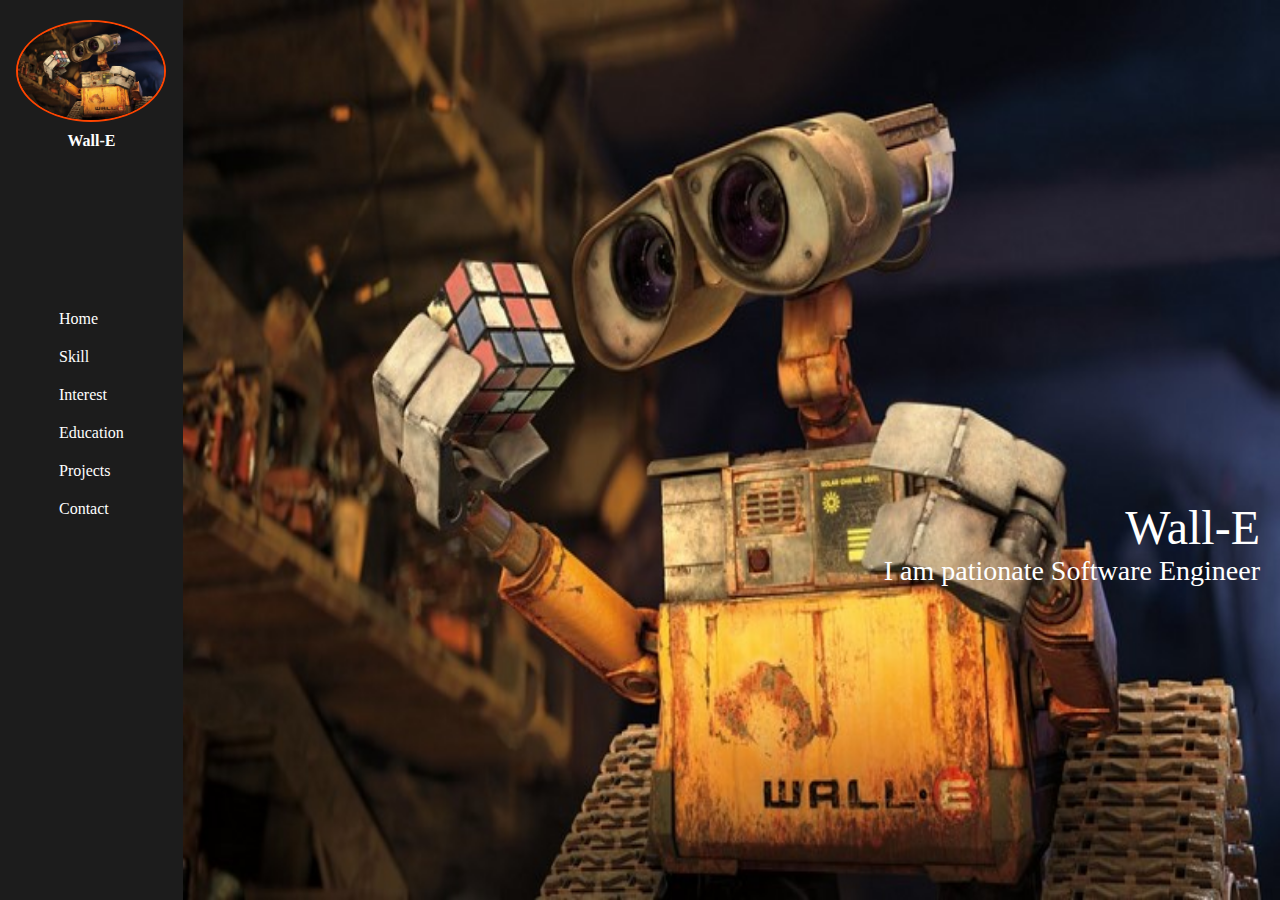
==== index.html @ fec17ef7 "first commit" ====
<!DOCTYPE html>
<html lang="en">
<head>
    <meta charset="UTF-8">
    <meta http-equiv="X-UA-Compatible" content="IE=edge">
    <meta name="viewport" content="width=device-width, initial-scale=1.0">
    <title>Wall-E</title>
    <link rel="stylesheet" href="main.css">
</head>
<body>
    <div class="display-grid">
        <div class="nav-bar-flex ">
            <div class="d-flex">
                <img class="custom-img"  src="Eye.jpg" alt="">
            <h4>Wall-E</h4>
            </div>
        <div>
            <p><a href="sub-file/home.html">Home</a></p>
            <p><a href="sub-file/skill.html">Skill</a></p>
            <p><a href="sub-file/interest.html">Interest</a></p>
            <p><a href="sub-file/education.html">Education</a></p>
            <p><a href="sub-file/projects.html">Projects</a></p>
            <p><a href="sub-file/contact.html">Contact</a></p>
        </div>    
        </div>
        <div class="bg-img">
            <div class="background-flex"><h2>Wall-E</h2>
            <P>I am pationate Software Engineer</P></div>
        </div>
       
</div>
</body>
</html>
---- main.css ----
*{
    padding: 0;
    margin: 0;
    box-sizing: border-box;
}
.bg-img{
    background-image: url("Eye.jpg");
    height: 100vh;
    background-size: 100% 100%; 
    background-repeat: no-repeat;
}
.display-grid{
    display: grid;
    grid-template-columns: 0.5fr 3fr;
}
.nav-bar-flex{
    background-color: #1c1c1c;
    display: flex;
    align-items: center;
    flex-direction: column;
    gap: 150px;
}
.d-flex{
    display: flex;
    flex-direction: column;
    align-items: center;
    gap: 10PX;
    color: white;
}
.custom-img{
    margin-top: 20px;
    width: 150px;
    border-radius: 50%;
    border: 2px solid orangered;
}
a{
    text-decoration: none;
    color: white;
    display: block;
    padding: 10px;
}
a:hover{
    color: orangered;
}
.background-flex{
    display: flex;
    flex-direction: column;
    padding-top: 500px;
    padding-right: 20px;
    align-items: end;
    justify-content: end;
    color: white;
}
.background-flex h2{
    font-size: 48px;
    font-weight: 300;
}
.background-flex p{
    font-size: 28px;
}
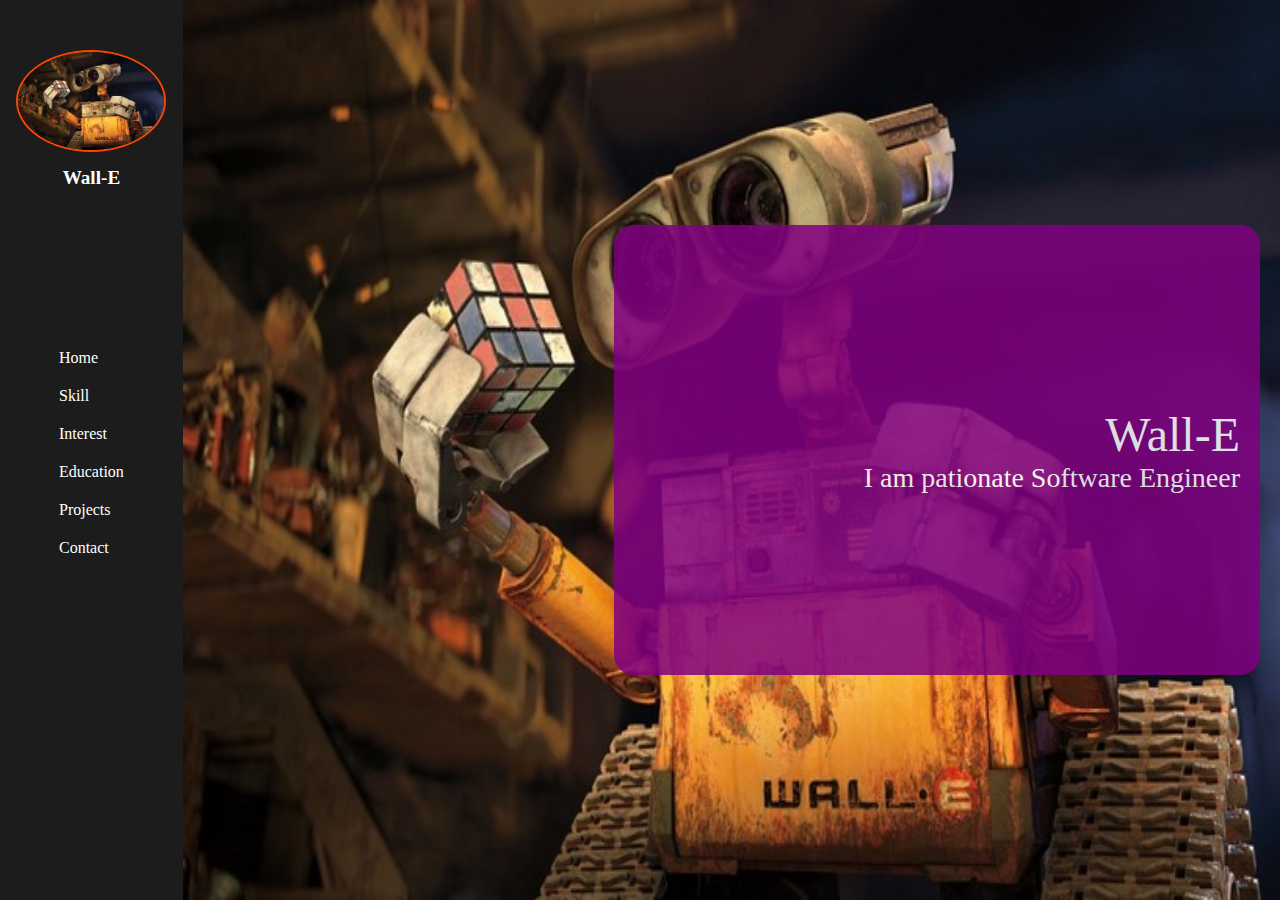
==== commit f17e9c11: "done" ====
--- a/index.html
+++ b/index.html
@@ -1,33 +1,40 @@
 <!DOCTYPE html>
 <html lang="en">
-<head>
-    <meta charset="UTF-8">
-    <meta http-equiv="X-UA-Compatible" content="IE=edge">
-    <meta name="viewport" content="width=device-width, initial-scale=1.0">
+  <head>
+    <meta charset="UTF-8" />
+    <meta http-equiv="X-UA-Compatible" content="IE=edge" />
+    <meta name="viewport" content="width=device-width, initial-scale=1.0" />
     <title>Wall-E</title>
-    <link rel="stylesheet" href="main.css">
-</head>
-<body>
+    <link rel="stylesheet" href="main.css" />
+    <style>
+      .stuff{
+        align-items: end;
+        padding-right: 20px;
+      }
+    </style>
+  </head>
+  <body>
     <div class="display-grid">
-        <div class="nav-bar-flex ">
-            <div class="d-flex">
-                <img class="custom-img"  src="Eye.jpg" alt="">
-            <h4>Wall-E</h4>
-            </div>
+      <div class="nav-bar-flex">
+        <div class="d-flex">
+          <img class="custom-img" src="Eye.jpg" alt="" />
+          <h3>Wall-E</h3>
+        </div>
         <div>
-            <p><a href="sub-file/home.html">Home</a></p>
-            <p><a href="sub-file/skill.html">Skill</a></p>
-            <p><a href="sub-file/interest.html">Interest</a></p>
-            <p><a href="sub-file/education.html">Education</a></p>
-            <p><a href="sub-file/projects.html">Projects</a></p>
-            <p><a href="sub-file/contact.html">Contact</a></p>
-        </div>    
+          <p><a href="index.html">Home</a></p>
+          <p><a href="sub-file/skill.html">Skill</a></p>
+          <p><a href="sub-file/interest.html">Interest</a></p>
+          <p><a href="sub-file/education.html">Education</a></p>
+          <p><a href="sub-file/projects.html">Projects</a></p>
+          <p><a href="sub-file/contact.html">Contact</a></p>
         </div>
-        <div class="bg-img">
-            <div class="background-flex"><h2>Wall-E</h2>
-            <P>I am pationate Software Engineer</P></div>
+      </div>
+      <div class="bg-img">
+        <div class="background-flex">
+          <div class="stuff"><h2>Wall-E</h2>
+            <p>I am pationate Software Engineer</p></div>
         </div>
-       
-</div>
-</body>
-</html>+      </div>
+    </div>
+  </body>
+</html>
--- a/main.css
+++ b/main.css
@@ -1,60 +1,97 @@
-*{
-    padding: 0;
-    margin: 0;
-    box-sizing: border-box;
+* {
+  padding: 0;
+  margin: 0;
+  box-sizing: border-box;
 }
-.bg-img{
-    background-image: url("Eye.jpg");
-    height: 100vh;
-    background-size: 100% 100%; 
-    background-repeat: no-repeat;
+h3 {
+  font-weight: 700;
+  font-size: larger;
 }
-.display-grid{
-    display: grid;
-    grid-template-columns: 0.5fr 3fr;
+.bg-img {
+  background-image: url("Eye.jpg");
+  height: 100vh;
+  background-size: 100% 100%;
+  background-repeat: no-repeat;
 }
-.nav-bar-flex{
-    background-color: #1c1c1c;
-    display: flex;
-    align-items: center;
-    flex-direction: column;
-    gap: 150px;
+.display-grid {
+  display: grid;
+  grid-template-columns: 0.5fr 3fr;
 }
-.d-flex{
-    display: flex;
-    flex-direction: column;
-    align-items: center;
-    gap: 10PX;
-    color: white;
+.nav-bar-flex {
+  background-color: #1c1c1c;
+  display: flex;
+  align-items: center;
+  flex-direction: column;
+  gap: 150px;
 }
-.custom-img{
-    margin-top: 20px;
-    width: 150px;
-    border-radius: 50%;
-    border: 2px solid orangered;
+.d-flex {
+  display: flex;
+  flex-direction: column;
+  align-items: center;
+  margin-top: 30px;
+  gap: 15px;
+  color: white;
 }
-a{
-    text-decoration: none;
-    color: white;
-    display: block;
-    padding: 10px;
+.custom-img {
+  margin-top: 20px;
+  width: 150px;
+  border-radius: 50%;
+  border: 2px solid orangered;
 }
-a:hover{
-    color: orangered;
+a {
+  text-decoration: none;
+  color: white;
+  display: block;
+  padding: 10px;
 }
-.background-flex{
-    display: flex;
-    flex-direction: column;
-    padding-top: 500px;
-    padding-right: 20px;
-    align-items: end;
-    justify-content: end;
-    color: white;
+a:hover {
+  color: orangered;
 }
-.background-flex h2{
-    font-size: 48px;
-    font-weight: 300;
+.background-flex {
+  height: 100vh;
+  display: flex;
+  flex-direction: column;
+  justify-content: center;
+  padding-right: 20px;
+  align-items: end;
+  color: white;
 }
-.background-flex p{
-    font-size: 28px;
-}+.background-flex h2 {
+  font-size: 48px;
+  font-weight: 300;
+}
+.background-flex p {
+  font-size: 28px;
+}
+.stuff {
+  display: flex;
+  justify-content: center;
+  align-items: center;
+  flex-direction: column;
+  background-color: purple;
+  opacity: 0.85;
+  height: 50vh;
+  width: 60%;
+  border-radius: 20px;
+}
+table {
+  font-size: large;
+  color: white;
+}
+
+table td {
+  padding: 15px;
+}
+h4 {
+  border: 2px solid white;
+  font-size: x-large;
+  padding: 5px 40%;
+  background-color: #1c1c1c;
+  border-radius: 5px;
+}
+ul > li {
+  list-style-type: square;
+  color: white;
+  padding-top: 15px;
+  font-size: larger;
+}
